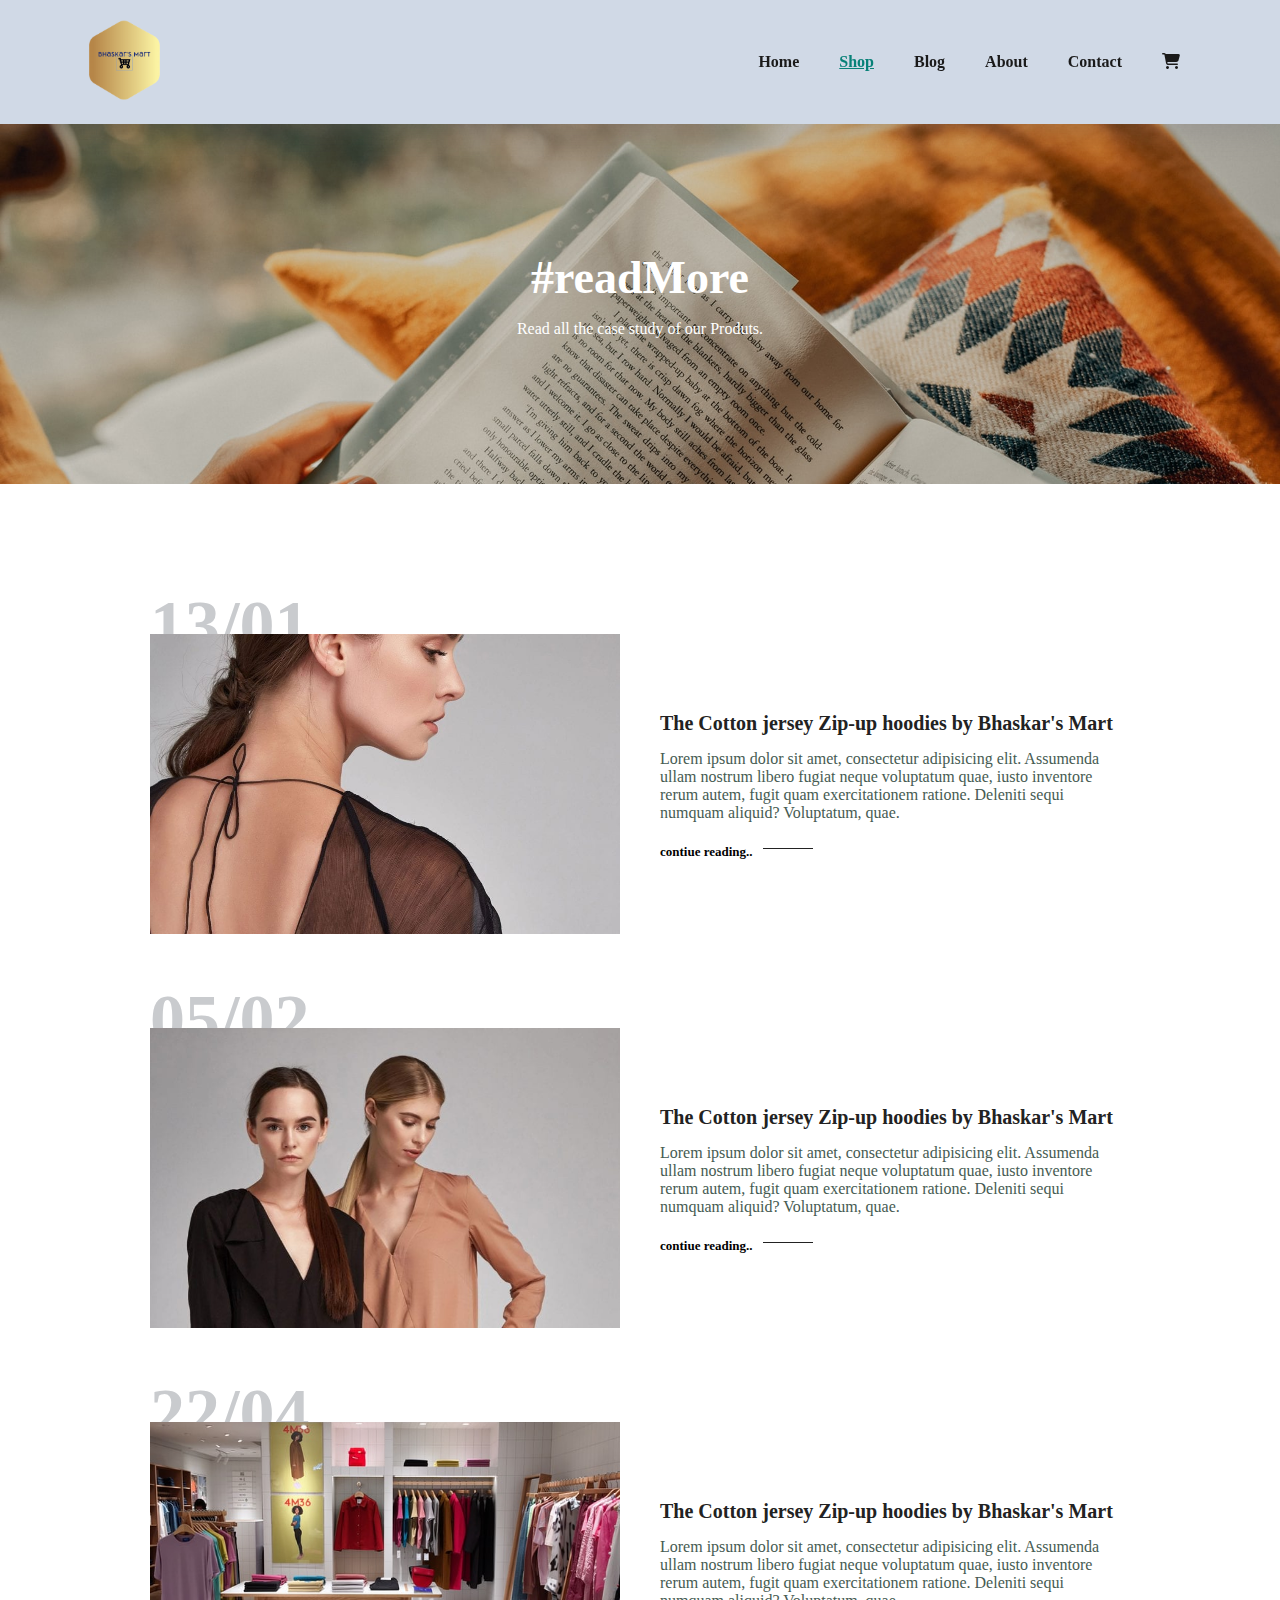
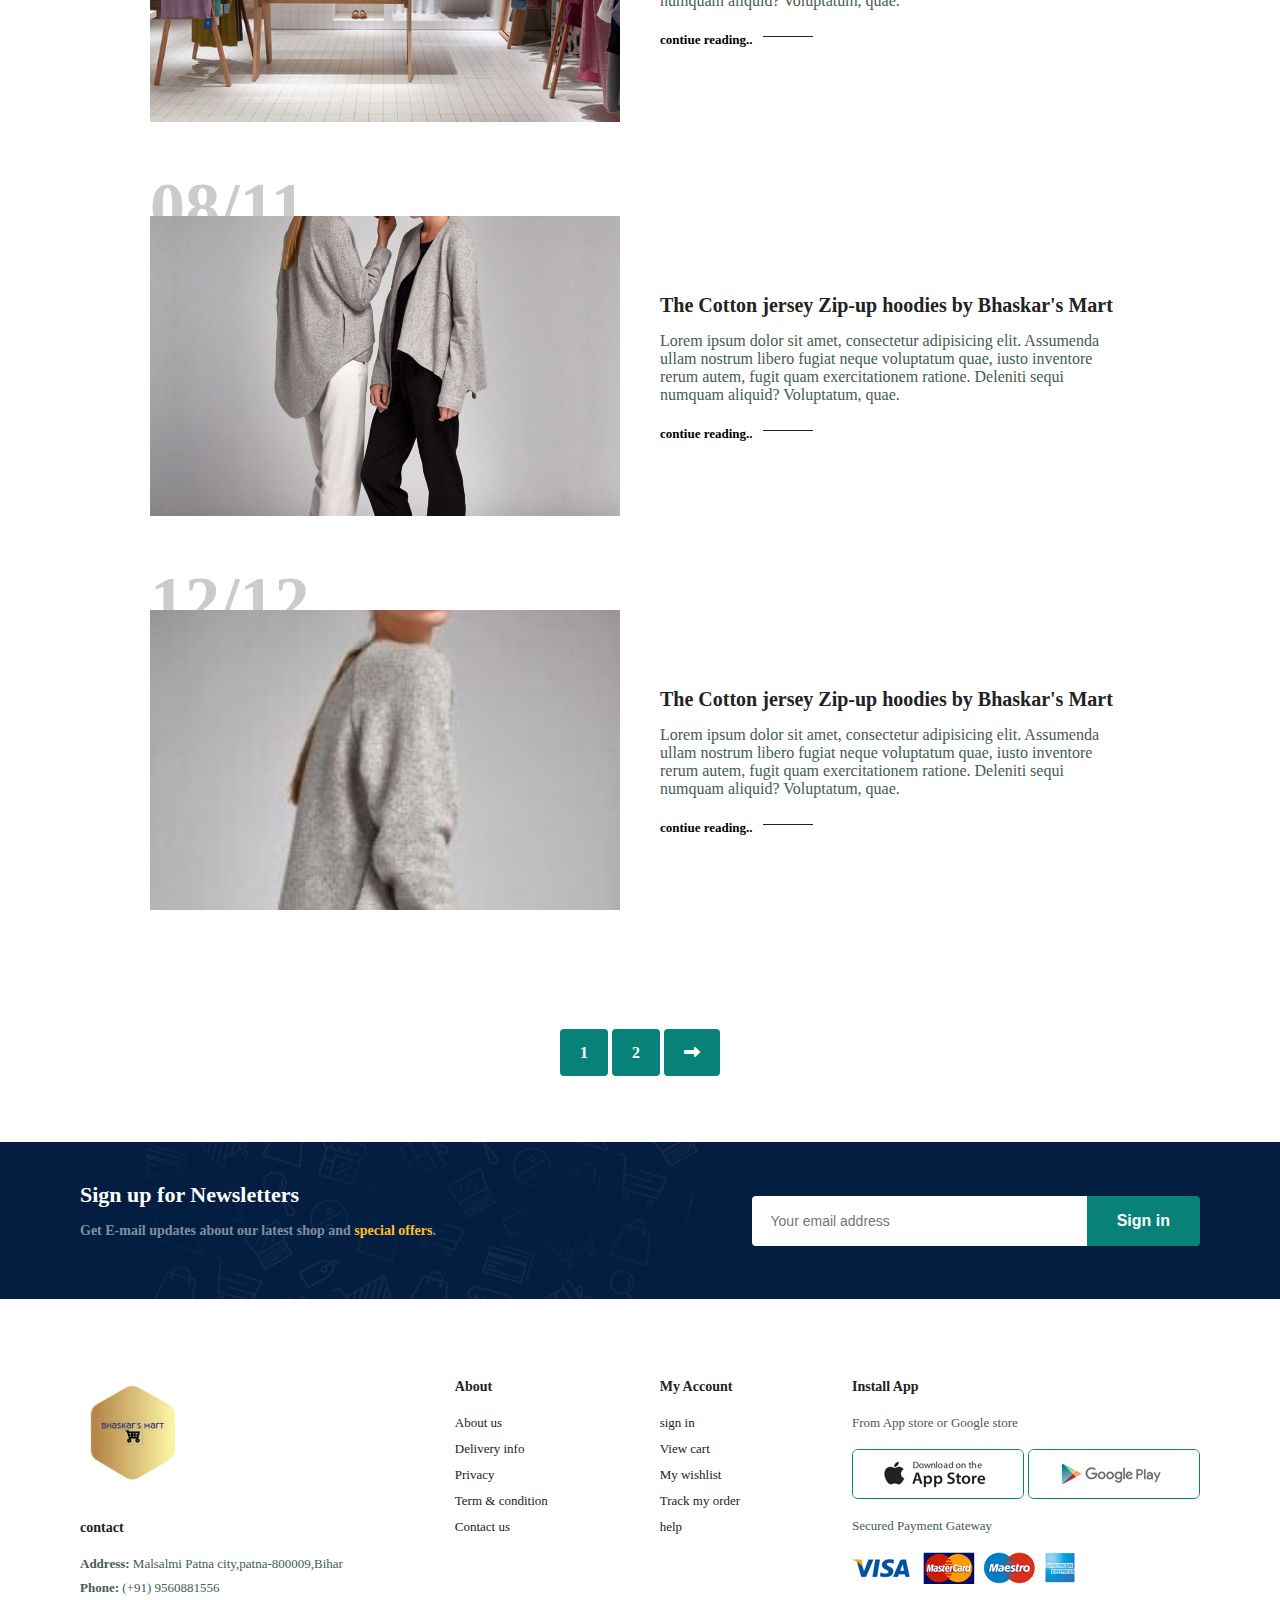
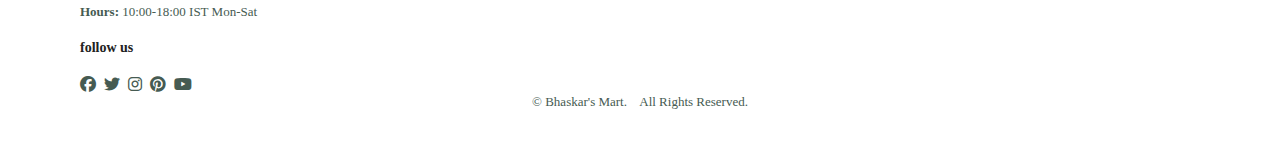
==== E-commerce/blog.html @ b813fa64 "blog_page_done" ====
<!DOCTYPE html>
<html lang="en">
  <head>
    <meta charset="UTF-8" />
    <meta http-equiv="X-UA-Compatible" content="IE=edge" />
    <meta name="viewport" content="width=device-width, initial-scale=1.0" />
    <title>Bhaskar's Mart</title>
    <link
      rel="stylesheet"
      href="https://cdnjs.cloudflare.com/ajax/libs/font-awesome/6.2.0/css/all.min.css"
    />
    <link rel="stylesheet" href="style.css" />
    <script src="script.js" defer></script>
  </head>
  <body>
    <section id="header">
        <a href="#"
          ><img
            src="img/bhaskar_s_Mart_logo.png"
            class="logo"
            alt="logo"
            height="90px"
        /></a>
  
        <div>
          <ul id="navbar">
            <li><a href="index.html">Home</a></li>
            <li><a class="active" href="shop.html">Shop</a></li>
            <li><a href="blog.html">Blog</a></li>
            <li><a href="about.html">About</a></li>
            <li><a href="contact.html">Contact</a></li>
            <li id="lg-bag">
              <a href="cart.html"><i class="fa-solid fa-cart-shopping"></i></a>
            </li>
            <a href="#" id="close"><i class="fa-solid fa-xmark"></i></a>
          </ul>
        </div>
        <div id="mobile">
          <a href="cart.html"><i class="fa-solid fa-cart-shopping"></i></a>
          <i id="bar" class="fas fa-outdent"></i>
        </div>
      </section>
  

    <section id="page-header" class="blog-header">
      <h2>#readMore</h2>

      <p>Read all the case study of our Produts.</p>
    </section>

<section id="blog">
    <div class="blog-box">
        <div class="blog-img">
            <img src="img/blog/b1.jpg" alt="">
        </div>
        <div class="blog-details">
            <h4>The Cotton jersey Zip-up hoodies by Bhaskar's Mart</h4>
            <p>Lorem ipsum dolor sit amet, consectetur adipisicing elit. Assumenda ullam nostrum libero fugiat neque voluptatum quae, iusto inventore rerum autem, fugit quam exercitationem ratione. Deleniti sequi numquam aliquid? Voluptatum, quae.</p>
            <a href="#">contiue reading..</a>
        </div>
        <h1>13/01</h1>
    </div>
    <div class="blog-box">
        <div class="blog-img">
            <img src="img/blog/b2.jpg" alt="">
        </div>
        <div class="blog-details">
            <h4>The Cotton jersey Zip-up hoodies by Bhaskar's Mart</h4>
            <p>Lorem ipsum dolor sit amet, consectetur adipisicing elit. Assumenda ullam nostrum libero fugiat neque voluptatum quae, iusto inventore rerum autem, fugit quam exercitationem ratione. Deleniti sequi numquam aliquid? Voluptatum, quae.</p>
            <a href="#">contiue reading..</a>
        </div>
        <h1>05/02</h1>
    </div>
    <div class="blog-box">
        <div class="blog-img">
            <img src="img/blog/b3.jpg" alt="">
        </div>
        <div class="blog-details">
            <h4>The Cotton jersey Zip-up hoodies by Bhaskar's Mart</h4>
            <p>Lorem ipsum dolor sit amet, consectetur adipisicing elit. Assumenda ullam nostrum libero fugiat neque voluptatum quae, iusto inventore rerum autem, fugit quam exercitationem ratione. Deleniti sequi numquam aliquid? Voluptatum, quae.</p>
            <a href="#">contiue reading..</a>
        </div>
        <h1>22/04</h1>
    </div>
    <div class="blog-box">
        <div class="blog-img">
            <img src="img/blog/b4.jpg" alt="">
        </div>
        <div class="blog-details">
            <h4>The Cotton jersey Zip-up hoodies by Bhaskar's Mart</h4>
            <p>Lorem ipsum dolor sit amet, consectetur adipisicing elit. Assumenda ullam nostrum libero fugiat neque voluptatum quae, iusto inventore rerum autem, fugit quam exercitationem ratione. Deleniti sequi numquam aliquid? Voluptatum, quae.</p>
            <a href="#">contiue reading..</a>
        </div>
        <h1>08/11</h1>
    </div>
    <div class="blog-box">
        <div class="blog-img">
            <img src="img/blog/b5.jpg" alt="">
        </div>
        <div class="blog-details">
            <h4>The Cotton jersey Zip-up hoodies by Bhaskar's Mart</h4>
            <p>Lorem ipsum dolor sit amet, consectetur adipisicing elit. Assumenda ullam nostrum libero fugiat neque voluptatum quae, iusto inventore rerum autem, fugit quam exercitationem ratione. Deleniti sequi numquam aliquid? Voluptatum, quae.</p>
            <a href="#">contiue reading..</a>
        </div>
        <h1>12/12</h1>
    </div>
</section> 
    
    <section id="pagination" class="section-p1">
        <a href="#">1</a>
        <a href="#">2</a>
        <a href="#"><i class="fa-solid fa-right-long"></i></a>
    </section>

    <section id="newsletter" class="section-p1 section-m1">
      <div class="newstext">
        <h4>Sign up for Newsletters</h4>
        <p>
          Get E-mail updates about our latest shop and
          <span>special offers</span>.
        </p>
      </div>
      <div class="form">
        <input type="text" placeholder="Your email address" />
        <button class="normal">Sign in</button>
      </div>
    </section>

    <footer class="section-p1">
      <div id="col">
        <img
          class="col_logo"
          src="img/bhaskar_s_Mart_logo.png"
          width="100px"
          alt="company_logo"
        />
        <h4>contact</h4>
        <p>
          <strong> Address: </strong> Malsalmi Patna city,patna-800009,Bihar
        </p>
        <p><strong>Phone:</strong> (+91) 9560881556</p>
        <p><strong>Hours:</strong> 10:00-18:00 IST Mon-Sat</p>
        <div class="follow">
          <h4>follow us</h4>
          <div class="icon">
            <i class="fab fa-facebook"></i>
            <i class="fab fa-twitter"></i>
            <i class="fab fa-instagram"></i>
            <i class="fab fa-pinterest"></i>
            <i class="fab fa-youtube"></i>
          </div>
        </div>
      </div>
      <div class="col">
        <h4>About</h4>
        <a href="#">About us</a>
        <a href="#">Delivery info</a>
        <a href="#">Privacy</a>
        <a href="#">Term & condition</a>
        <a href="#">Contact us</a>
      </div>
      <div class="col">
        <h4>My Account</h4>
        <a href="#">sign in</a>
        <a href="#">View cart</a>
        <a href="#">My wishlist</a>
        <a href="#">Track my order</a>
        <a href="#">help</a>
      </div>

      <div class="col install">
        <h4>Install App</h4>
        <p>From App store or Google store</p>
        <div class="row">
          <img src="img/pay/app.jpg" alt="" />
          <img src="img/pay/play.jpg" alt="" />
        </div>
        <p>Secured Payment Gateway</p>
        <img src="img/pay/pay.png" alt="" />
      </div>

      <div class="copyright">
        <p>© Bhaskar's Mart.&nbsp &nbsp All Rights Reserved.</p>
      </div>
    </footer>
  </body>
</html>
---- E-commerce/style.css ----
* {
  margin: 0;
  padding: 0;
  box-sizing: border-box;
}

h1 {
  font-size: 50px;
  line-height: 64px;
  color: #222;
}

h2 {
  font-size: 46px;
  line-height: 54px;
  columns: #222;
}

h4 {
  font-size: 20px;
  color: #222;
}

h6 {
  font-weight: 700;
  font-size: 12px;
}

p {
  font-size: 16px;
  color: #465b52;
  margin: 15px 0 20px 0;
}
.section-p1 {
  padding: 40px 80px;
}

.section-m1 {
  margin: 40px 0;
}

/* home page css */

button.normal {
  font-size: 16px;
  font-weight: 600;
  padding: 10px 30px;
  color: #000;
  background-color: #fff;
  border-radius: 4px;
  cursor: pointer;
  border: none;
  outline: none;
  color: #088178;
  transition: 0.2s ease;
}

button.normal:hover {
  background-color: #088178;
  color: #fff;
}

body {
  width: 100%;
}

#header {
  display: flex;
  align-items: center;
  justify-content: space-between;
  padding: 15px 80px;
  background-color: #d0d9e6;
  box-shadow: rgba(100, 100, 111, 0.2) 0px 7px 29px 0px;
  z-index: 999;
  position: sticky;
  top: 0;
  left: 0;
}

#navbar {
  display: flex;
  align-items: center;
  justify-content: center;
}
#navbar li {
  list-style: none;
  padding: 0 20px;
  position: relative;
}

#navbar li a {
  text-decoration: none;
  font-size: 16px;
  font-weight: 600;
  color: #1a1a1a;
  transition: 0.3s ease;
}

#navbar li a:hover,
#navbar li a.active {
  color: #088178;
  text-decoration: underline;
}

#navbar li a.active::after {
  content: "";
  height: 30%;
  background: #088178;
  position: absolute;
  bottom: -4px;
  left: 20px;
}

#mobile {
  display: none;
  align-items: center;
}

#close {
  display: none;
}
#hero {
  background-image: url("img/cover\ img\ hero.webp");
  height: 90vh;
  width: 100%;
  background-position: top 25% right 0%;
  background-size: cover;
  padding: 0 80px;
  display: flex;
  flex-direction: column;
  align-items: flex-start;
  justify-content: center;
}

#hero h4 {
  padding-bottom: 15px;
}

#hero h1 {
  color: teal;
}

#hero button {
  background-image: url("img/button.png");
  background-color: transparent;
  color: #088178;
  border: 0;
  padding: 14px 80px 14px 65px;
  background-repeat: no-repeat;
  cursor: pointer;
  font-weight: 700;
  font-size: 15px;
}

#feature {
  display: flex;
  align-items: center;
  justify-content: space-between;
  flex-wrap: wrap;
}
#feature .fe-box {
  width: 180px;
  text-align: center;
  padding: 25px 15px;
  box-shadow: 20px 20px 34px rgba(0, 0, 0, 0.03);
  border: 1px solid #cce7d0;
  border-radius: 4px;
  margin: 15px 0;
}

#feature .fe-box:hover {
  box-shadow: rgba(50, 50, 93, 0.25) 0px 50px 100px -20px,
    rgba(0, 0, 0, 0.3) 0px 30px 60px -30px,
    rgba(10, 37, 64, 0.35) 0px -2px 6px 0px inset;
}
#feature .fe-box img {
  width: 100%;
  margin-bottom: 10px;
}

#feature .fe-box h6 {
  display: inline-block;
  padding: 9px 8px 6px 8px;
  line-height: 1;
  border-radius: 4px;
  color: #088178;
  background-color: #fddde4;
}

#feature .fe-box:nth-child(2) h6 {
  background-color: #cdebbc;
}
#feature .fe-box:nth-child(3) h6 {
  background-color: #d1e8f2;
}
#feature .fe-box:nth-child(4) h6 {
  background-color: #cdd4f8;
}
#feature .fe-box:nth-child(5) h6 {
  background-color: #f6dbf6;
}
#feature .fe-box:nth-child(6) h6 {
  background-color: #fff2e5;
}

#product1 {
  text-align: center;
}

#product1 .pro-container {
  display: flex;
  justify-content: space-between;
  padding-top: 20px;
  flex-wrap: wrap;
}

#product1 .pro {
  width: 23%;
  min-width: 250px;
  padding: 10px 12px;
  border: 1px solid #cce7d0;
  border-radius: 25px;
  cursor: pointer;
  box-shadow: rgba(100, 100, 111, 0.2) 0px 7px 29px 0px;
  margin: 15px 0;
  transition: 0.2s ease;
  position: relative;
}

#product1 .pro:hover {
  box-shadow: rgba(0, 0, 0, 0.35) 0px 5px 15px;
}
#product1 .pro img {
  width: 100%;
  border-radius: 20px;
}

#product1 .pro .des {
  text-align: start;
  padding: 10px 0;
}

#product1 .pro .des span {
  color: #606063;
  font-size: 12px;
}

#product1 .pro .des h5 {
  color: #1a1a1a;
  font-size: 14px;
  padding-top: 7px;
}

#product1 .pro .des i {
  font-size: 12px;
  color: rgb(243, 181, 25);
}

#product1 .pro .des h4 {
  padding-top: 7px;
  font-size: 15px;
  font-weight: 700;
  color: #088178;
}

#product1 .pro .cart {
  width: 40px;
  height: 40px;
  line-height: 40px;
  border-radius: 50px;
  background-color: #e8f6ea;
  color: #088178;
  border-color: 1px solid #cce7d0;
  position: absolute;
  bottom: 20px;
  right: 10px;
}

#banner {
  display: flex;
  flex-direction: column;
  justify-content: center;
  align-items: center;
  text-align: center;
  background-image: url("img/banner/b2.jpg");
  width: 100%;
  height: 40vh;
  background-size: cover;
  background-position: center;
}

#banner h4 {
  color: #fff;
  font-size: 16px;
}

#banner h2 {
  color: #fff;
  font-size: 30px;
  padding: 10px 0;
}

#banner h2 span {
  color: rgb(249, 6, 6);
  font-size: 30px;
  padding: 10px 0;
}

/* #sm-banner{
    display: flex;
    justify-content: space-between;
    flex-wrap: wrap;
} */

#sm-banner .banner-box {
  display: flex;
  flex-direction: column;
  justify-content: center;
  align-items: flex-start;
  background-image: url("img/banner/b17.jpg");
  min-width: 580px;
  height: 50vh;
  background-size: cover;
  background-position: center;
  padding: 30px;
  margin: 10px;
}

#sm-banner .banner-box2 {
  background-image: url("https://images.pexels.com/photos/325876/pexels-photo-325876.jpeg?auto=compress&cs=tinysrgb&w=1260&h=750&dpr=2");
}
#sm-banner h4 {
  color: #fff;
  font-size: 20px;
  font-weight: 300;
}

#sm-banner h2 {
  color: #fff;
  font-size: 28px;
  font-weight: 800;
}
#sm-banner span {
  color: #fff;
  font-size: 14px;
  font-weight: 500;
  padding-bottom: 15px;
}
#sm-banner button {
  font-size: 13px;
  font-weight: 600;
  padding: 10px 18px;
  color: #fff;
  background-color: transparent;
  border: 1px solid #fff;
  cursor: pointer;
  /* border: none; */
  outline: none;
  transition: 0.2s ease;
}

#sm-banner button:hover {
  color: #088178;
}

#banner-3 .banner-box {
  display: flex;
  flex-direction: column;
  justify-content: center;
  align-items: flex-start;
  min-width: 30%;
  height: 30vh;
  background-size: cover;
  background-position: center;
  padding: 20px;
  margin-bottom: 20px;
  background-image: url("img/banner/b7.jpg");
}

#banner-3 .banner-box2 {
  background-image: url("img/banner/b4.jpg");
}

#banner-3 .banner-box3 {
  background-image: url("img/banner/b18.jpg");
}

#banner-3 {
  display: flex;
  justify-content: space-between;
  flex-wrap: wrap;
  padding: 0 80px;
}
#banner-3 h2 {
  color: white;
  font-weight: 900;
  font-size: 22px;
}
#banner-3 h3 {
  color: rgb(255, 7, 7);
  font-weight: 800;
  font-size: 15px;
}

#newsletter {
  display: flex;
  justify-content: space-between;
  flex-wrap: wrap;
  align-items: center;
  background-image: url("img/banner/b14.png");
  background-repeat: no-repeat;
  background-position: 20% 30%;
  background-color: #041e42;
}

#newsletter h4 {
  font-size: 22px;
  font-weight: 700;
  color: #fff;
}
#newsletter p {
  font-size: 14px;
  font-weight: 600;
  color: #818ea0;
}

#newsletter P span {
  color: #ffbd27;
}

#newsletter input {
  height: 3.125rem;
  font-size: 14px;
  padding: 0 1.25em;
  width: 100%;
  border: 1px solid transparent;
  border-radius: 4px;
  outline: none;
  border-top-right-radius: 0;
  border-bottom-right-radius: 0;
}

#newsletter button {
  color: #fff;
  background-color: #088178;
  white-space: nowrap;
  border-top-left-radius: 0;
  border-bottom-left-radius: 0;
}

#newsletter .form {
  display: flex;
  width: 40%;
}

footer {
  display: flex;
  flex-wrap: wrap;
  justify-content: space-between;
}
footer .col {
  display: flex;
  flex-direction: column;
  align-items: flex-start;
  margin-bottom: 20px;
}

footer .col_logo {
  margin-bottom: 30px;
}

footer h4 {
  font-size: 14px;
  padding-bottom: 20px;
}

footer p {
  font-size: 13px;
  margin: 0 0 8px 0;
}

footer a {
  font-size: 13px;
  text-decoration: none;
  color: #222;
  margin-bottom: 10px;
}

footer .follow {
  margin-top: 20px;
}
footer .follow i {
  color: #465b52;
  padding-right: 4px;
  cursor: pointer;
}
footer .install .row img {
  border: 1px solid #088178;
  border-radius: 6px;
}

footer .install img {
  margin: 10px 0 15px 0;
}

footer .follow i:hover,
footer a:hover {
  color: #088178;
}

footer .copyright {
  width: 100%;
  text-align: center;
}

/* shop page css */

#page-header {
  background-image: url("img/page-header.jpg");
  width: 100%;
  height: 40vh;
  background-size: cover;
  display: flex;
  justify-content: center;
  text-align: center;
  flex-direction: column;
  padding: 14px;
}

#page-header h2,
#page-header p {
  color: #fff;
}

#pagination {
  text-align: center;
}

#pagination a {
  text-decoration: none;
  background-color: #088178;
  padding: 15px 20px;
  border-radius: 4px;
  color: #fff;
  font-weight: 600;
}
#pagination a i {
  font-weight: 600;
  font-size: 16px;
}

/* single Product AKA sproduct css */

#prodetails .single-pro-image {
  width: 40%;
  margin-right: 20%;
}
.small-img-group {
  display: flex;
  justify-content: space-between;
}

.small-img-col {
  flex-basis: 24%;
  cursor: pointer;
}
#prodetails {
  display: flex;
  margin-top: 20px;
}

#prodetails .single-pro-details {
  width: 50%;
  padding-top: 30px;
}

#prodetails .single-pro-details h4 {
  padding: 40px 0 20px 0;
}
#prodetails .single-pro-details h2 {
  font-size: 26px;
}
#prodetails .single-pro-details select {
  display: block;
  padding: 5px 10px;
  margin-bottom: 10px;
}
#prodetails .single-pro-details input {
  width: 50px;
  height: 47px;
  font-size: 16px;
  margin-right: 10px;
}
#prodetails .single-pro-details input :focus {
  outline: none;
}
#prodetails .single-pro-details button {
  background: #088178;
  color: #fff;
}
#prodetails .single-pro-details span {
  line-height: 25px;
}

/* blog page css */

#page-header.blog-header {
  background-image: url("img/banner/b19.jpg");
}

#blog {
  padding: 150px 150px 0 150px;
}
#blog .blog-box {
  display: flex;
  align-items: center;
  width: 100%;
  position: relative;
  padding-bottom: 90px;
}
#blog .blog-img {
  width: 50%;
  margin-right: 40px;
}
#blog .blog-details {
  width: 50%;
}

#blog .blog-details a {
  text-decoration: none;
  color: #000;
  font-size: 13px;
  font-weight: 700;
  position: relative;
  transition: 0.2s ease;

}

#blog .blog-details a::after {
  content: "";
  width: 50px;
  height: 1px;
  background-color: #222;
  position: absolute;
  top: 4px;
  right: -60px;
}
#blog .blog-details a:hover{
  color: #088178;
}
#blog .blog-details a:hover::after{
  background-color: #088178;
}

#blog img {
  width: 100%;
  height: 300px;
  object-fit: cover;
}
#blog .blog-box h1{
  position: absolute;
  top: -40px;
  left: 0;
  font-weight: 700;
  font-size: 70px;
  color: #c9cbce;
  z-index: -9;
}

/* media querry */
@media (max-width: 799px) {
  .section-p1 {
    padding: 40px 40px;
  }
  #navbar {
    display: flex;
    flex-direction: column;
    align-items: flex-start;
    justify-content: flex-start;
    position: fixed;
    top: 0;
    right: -300px;
    height: 100vh;
    width: 300px;
    background-color: #e3e3e3;
    box-shadow: 0 40px 60px rgba(0, 0, 0, 0.1);
    padding: 80px 0 0 10px;
    transition: 0.3s ease;
  }
  #navbar.active {
    right: 0;
  }
  #navbar li {
    margin-bottom: 25px;
  }
  #mobile {
    display: flex;
    align-items: center;
  }
  #mobile i {
    color: #1a1a1a;
    font-size: 24px;
    padding: 20px;
  }
  #close {
    display: initial;
    position: absolute;
    top: 30px;
    left: 30px;
    color: #222;
    font-size: 24px;
  }
  #lg-bag {
    display: none;
  }

  #hero {
    height: 70vh;
    padding: 0 80px;
    background-position: top 30% right 30%;
  }
  #feature {
    justify-content: center;
  }
  #feature .fe-box {
    margin: 15px 15px;
  }
  #product1 .pro-container {
    justify-content: center;
  }
  #product1 .pro {
    margin: 15px;
  }
  #banner {
    height: 20vh;
  }
  #sm-banner .banner-box {
    min-width: 100%;
    height: 30vh;
  }
  #banner-3 {
    padding: 0 40px;
  }
  #banner-3 .banner-box {
    min-width: 28%;
  }
  #newsletter .form {
    width: 70%;
  }
}

@media (max-width: 477px) {
  #header {
    padding: 10px 30px;
  }
  #hero {
    padding: 0 20px;
    background-position: 55%;
  }

  h2 {
    font-size: 32px;
  }
  #hero h1 {
    font: size 38px;
  }
  .section-p1 {
    padding: 20px;
  }
  #feature .fe-box {
    width: 155px;
    margin: 0 0 15px 0;
  }
  #feature {
    justify-content: space-between;
  }
  #product1 .pro {
    width: 100%;
  }
  #banner {
    height: 40vh;
  }
  #sm-banner .banner-box {
    height: 40vh;
  }
  #sm-banner .banner-box2 {
    margin-top: 20px;
  }
  #banner-3 {
    padding: 0 20px;
  }
  #banner-3 .banner-box {
    min-width: 100%;
  }
  #newsletter .form {
    width: 100%;
  }
  #newsletter {
    padding: 40px 20px;
  }
  footer .copyright {
    text-align: start;
  }
  /* single product */
  #prodetails {
    display: flex;
    flex-direction: column;
  }
  #prodetails .single-pro-image {
    width: 100%;
    margin-right: 0px;
  }

  #prodetails .single-pro-details {
    width: 100%;
  }
  /* blog page */

  #blog .blog-box {
    display: flex;
    flex-direction: column;
    align-items: flex-start;
}
#blog {
  padding: 100px 20px 0 20px;
}

#blog .blog-img {
  width: 100%;
  margin-right: 0px;
  margin-bottom: 30px;
}
#blog .blog-details {
  width: 100%;
}

}
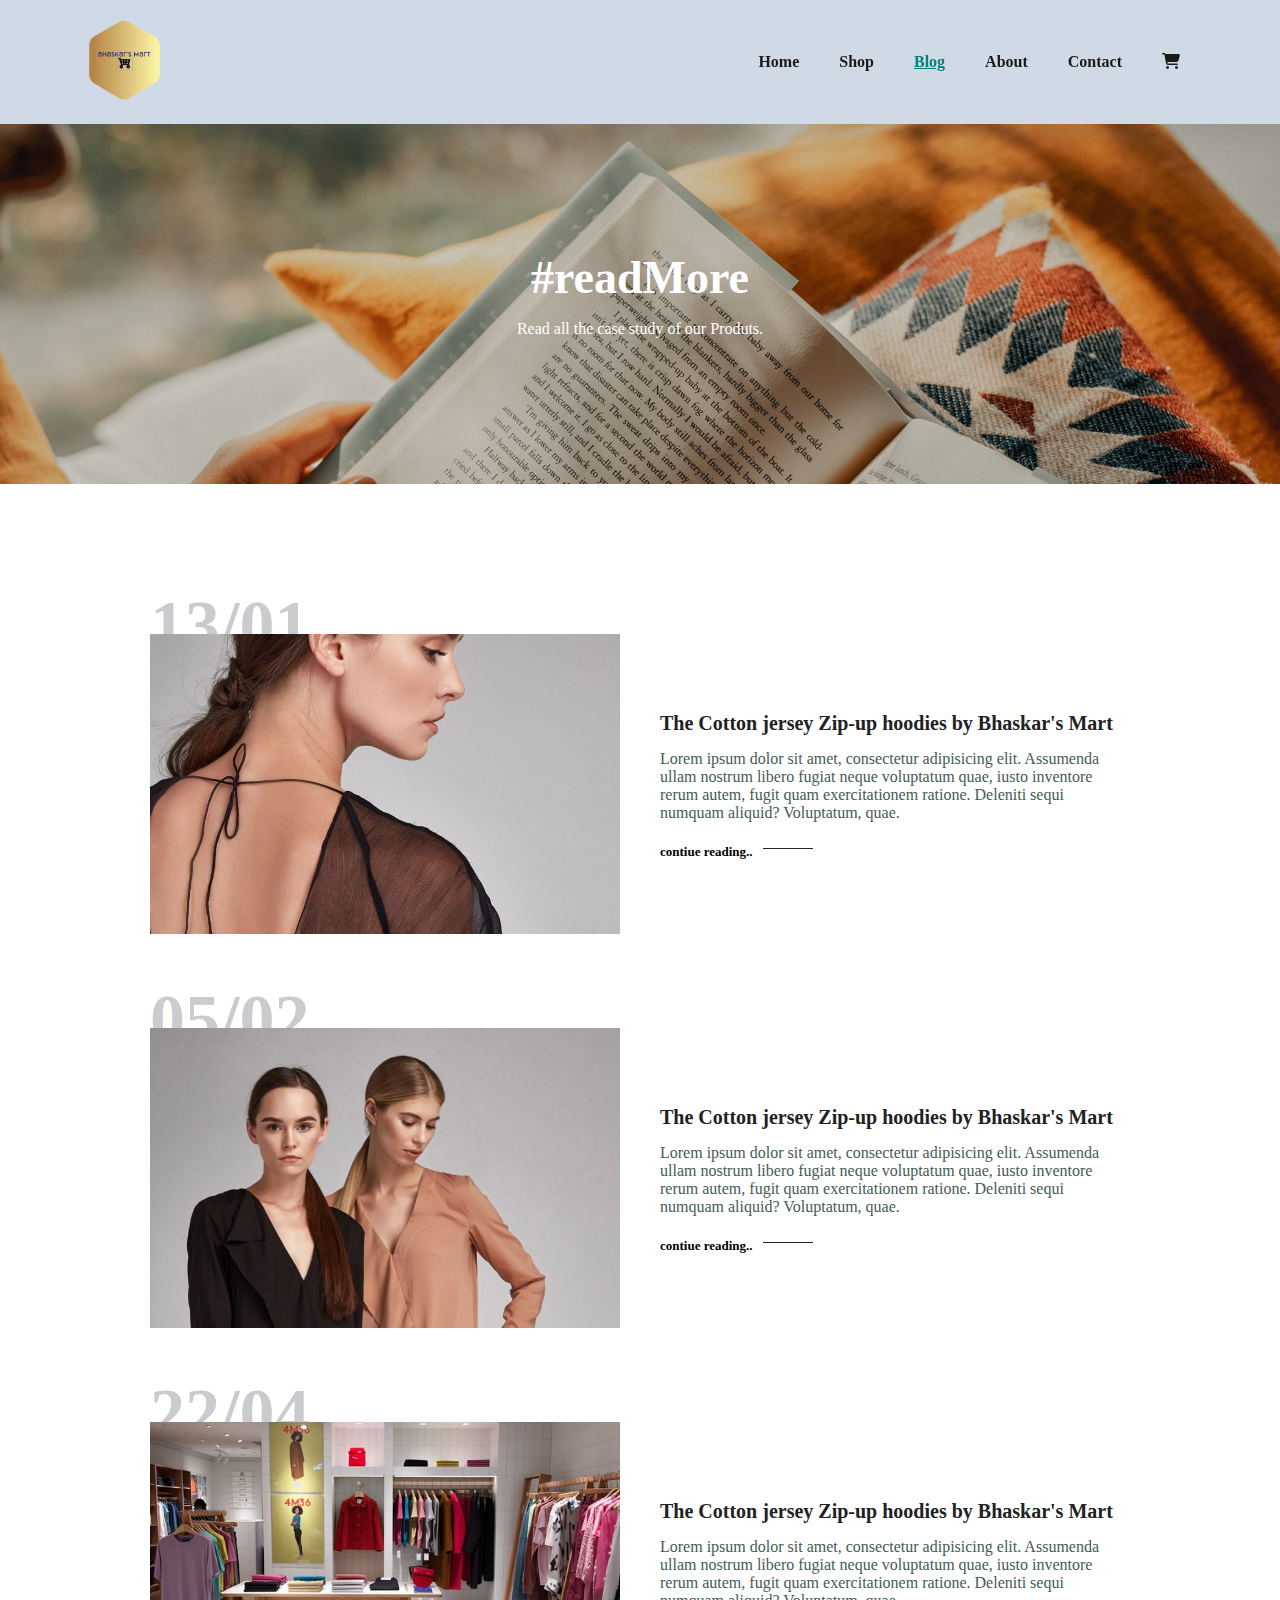
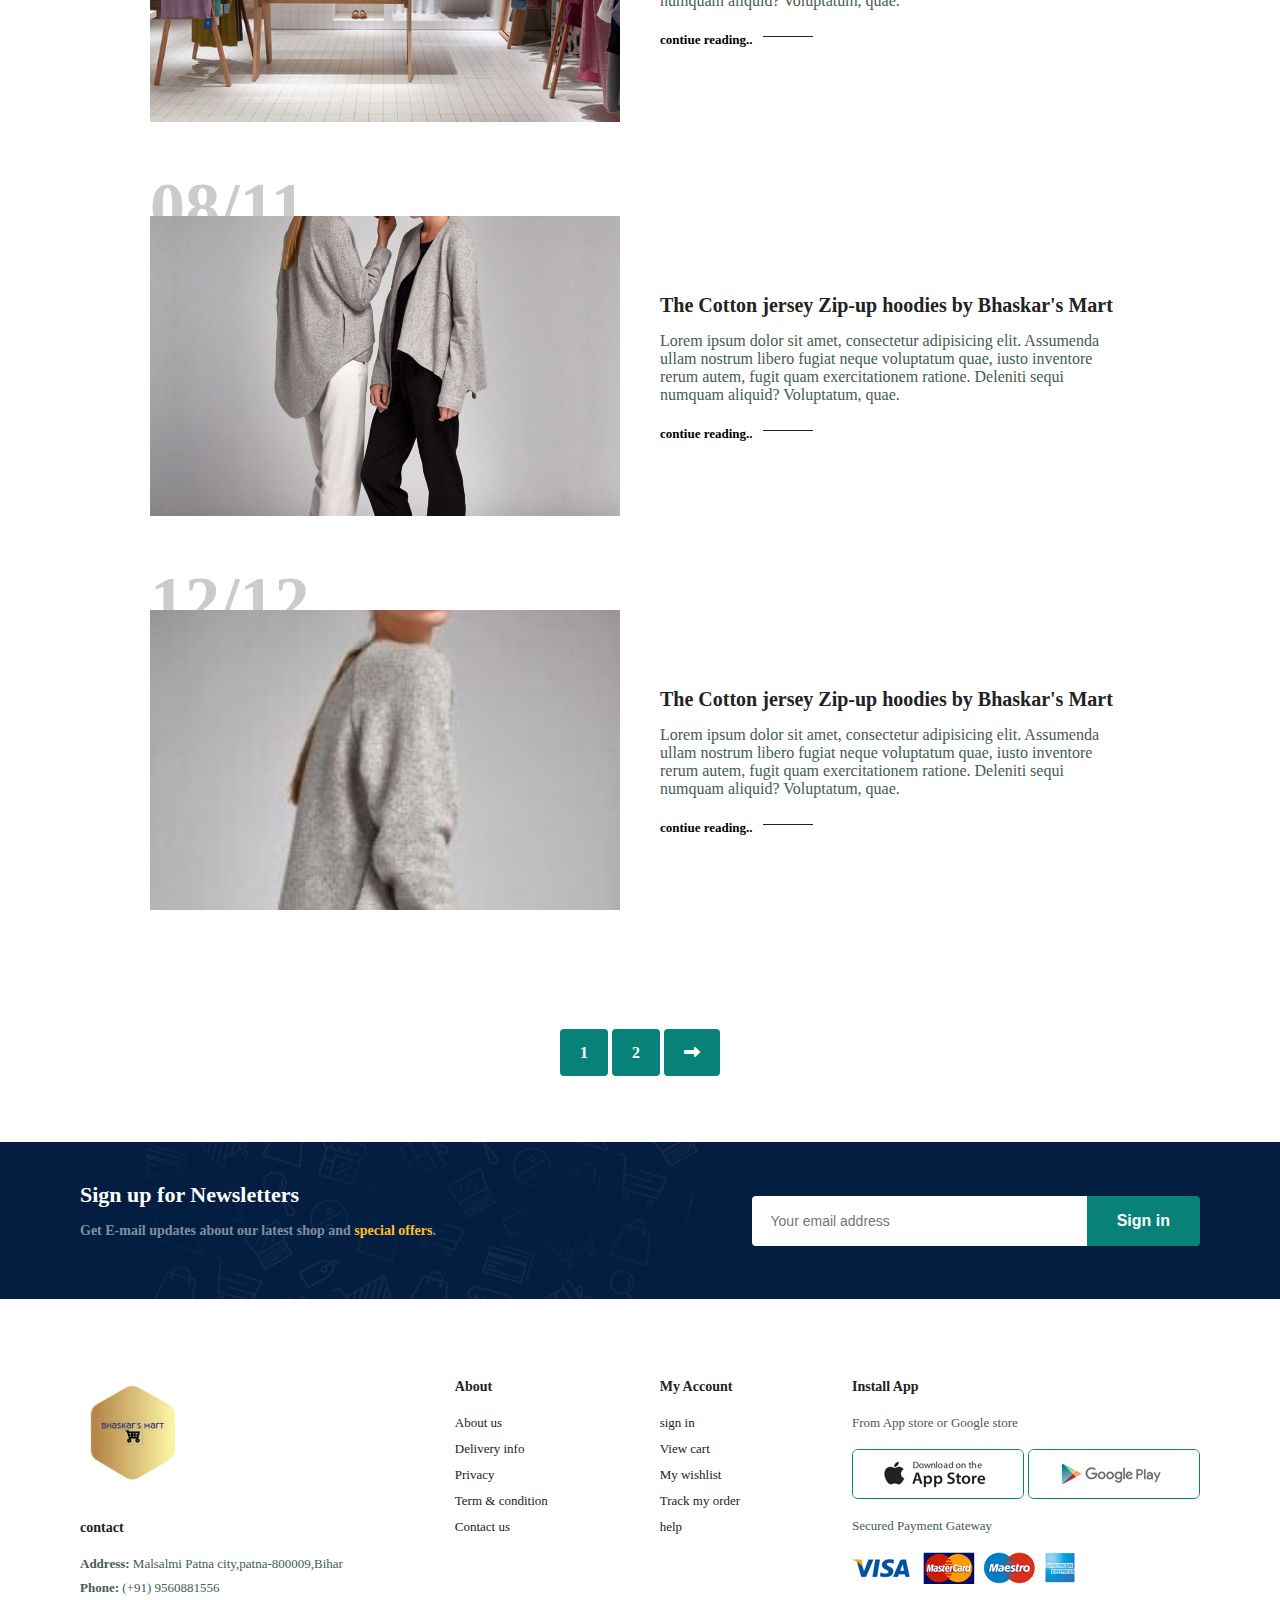
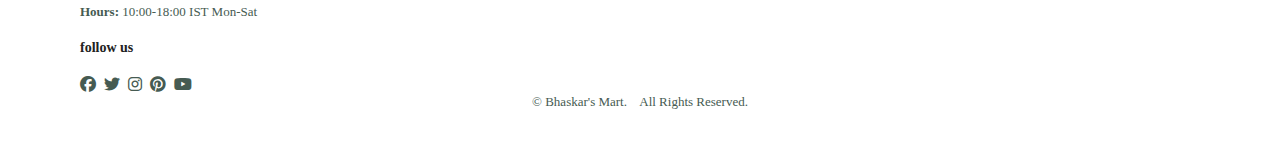
==== commit 9a8f524f: "aboutUs_completed" ====
--- a/E-commerce/blog.html
+++ b/E-commerce/blog.html
@@ -25,8 +25,8 @@
         <div>
           <ul id="navbar">
             <li><a href="index.html">Home</a></li>
-            <li><a class="active" href="shop.html">Shop</a></li>
-            <li><a href="blog.html">Blog</a></li>
+            <li><a  href="shop.html">Shop</a></li>
+            <li><a class="active" href="blog.html">Blog</a></li>
             <li><a href="about.html">About</a></li>
             <li><a href="contact.html">Contact</a></li>
             <li id="lg-bag">
--- a/E-commerce/style.css
+++ b/E-commerce/style.css
@@ -666,6 +666,36 @@
   color: #c9cbce;
   z-index: -9;
 }
+/* about page css */
+#page-header.about-header{
+  background-image: url("img/about/banner.png");
+}
+#about-head img{
+  width: 50%;
+  height: auto;
+}
+#about-head{
+  display: flex;
+  align-items: center;
+}
+#about-head div{
+  padding-left: 40px;
+}
+#about-app{
+  text-align: center;
+}
+#about-app .video{
+  width: 70%;
+  height: 100%;
+  margin: 30px auto 0 auto;
+
+}
+#about-app .video video{
+  width: 100%;
+  height: 100%;
+  border-radius: 20px;
+}
+
 
 /* media querry */
 @media (max-width: 799px) {
@@ -834,4 +864,21 @@
   width: 100%;
 }
 
-}
+/* about page */
+#about-head {
+  flex-direction: column;
+}
+#about-head img {
+  width: 100%;
+  margin-bottom: 20px;
+ 
+}
+#about-head div {
+  padding-left: 0px;
+}
+#about-app .video {
+  width: 100%;
+}
+
+
+}
